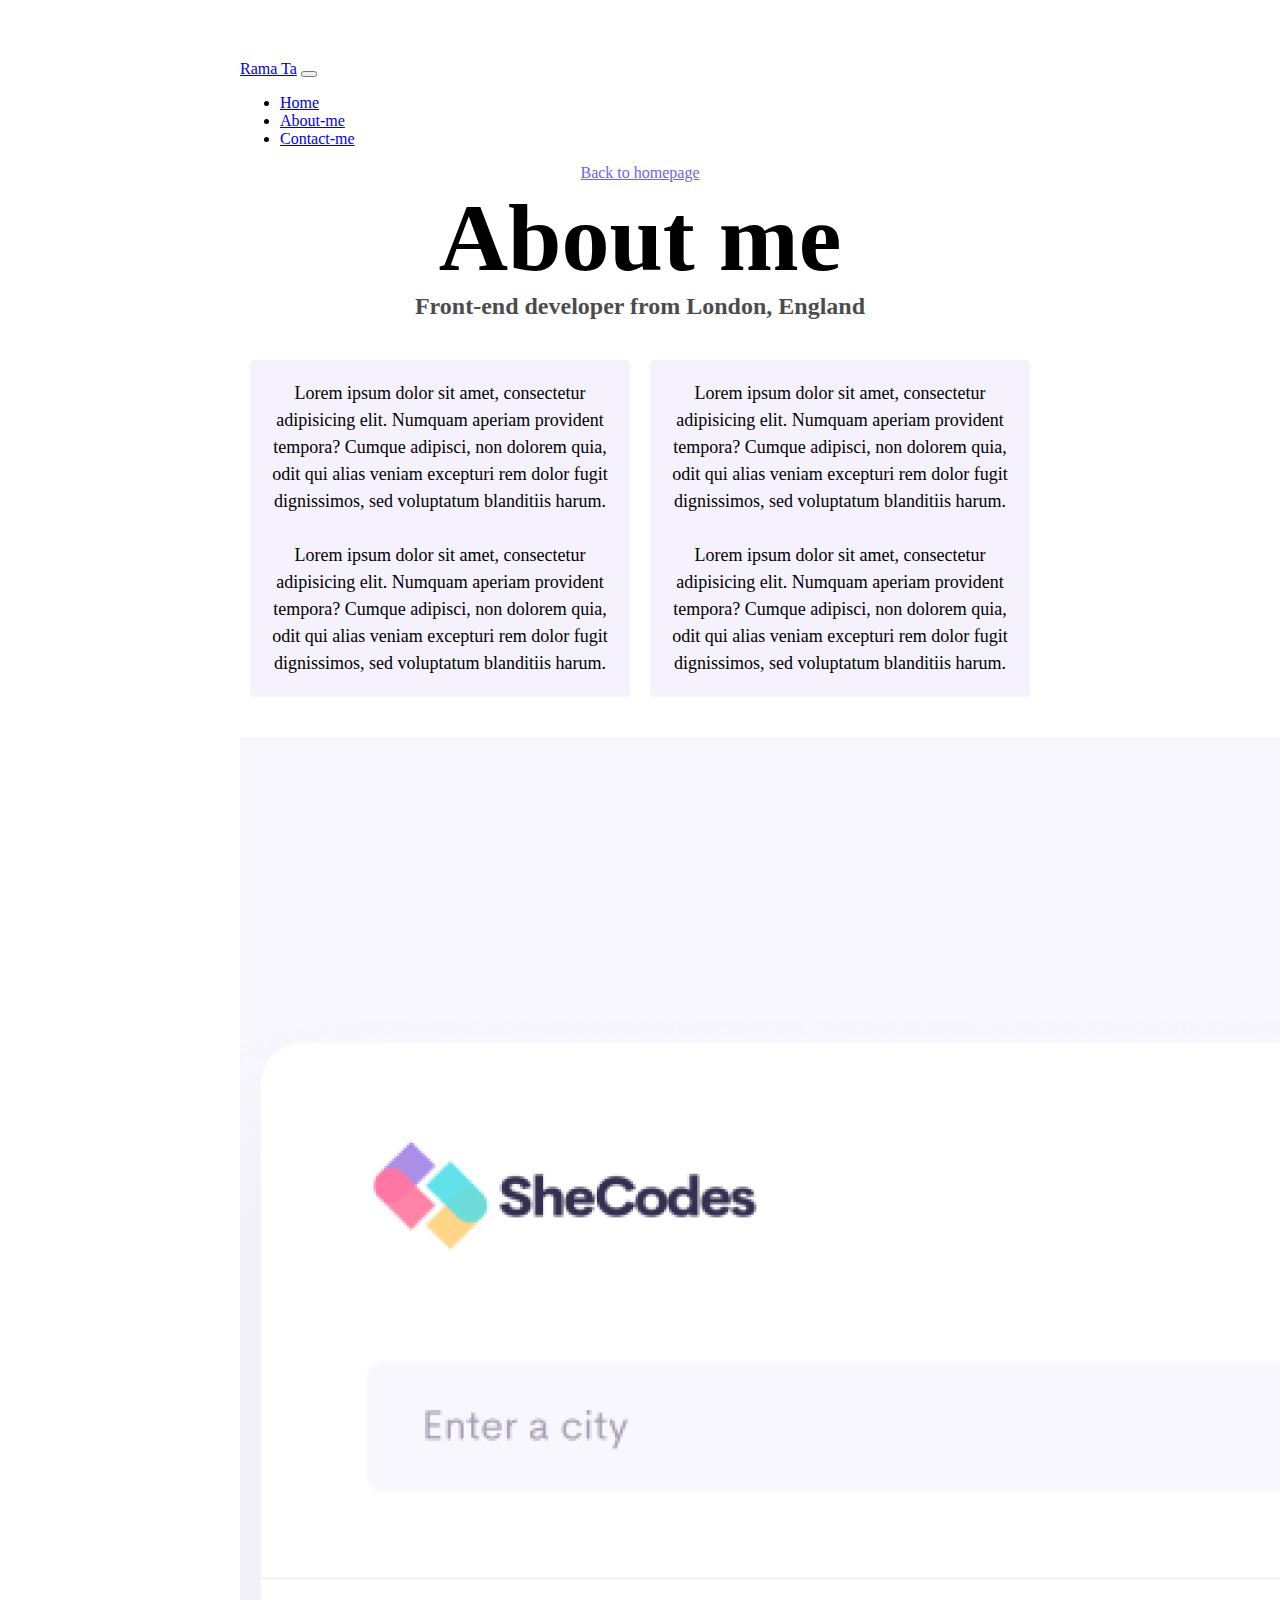
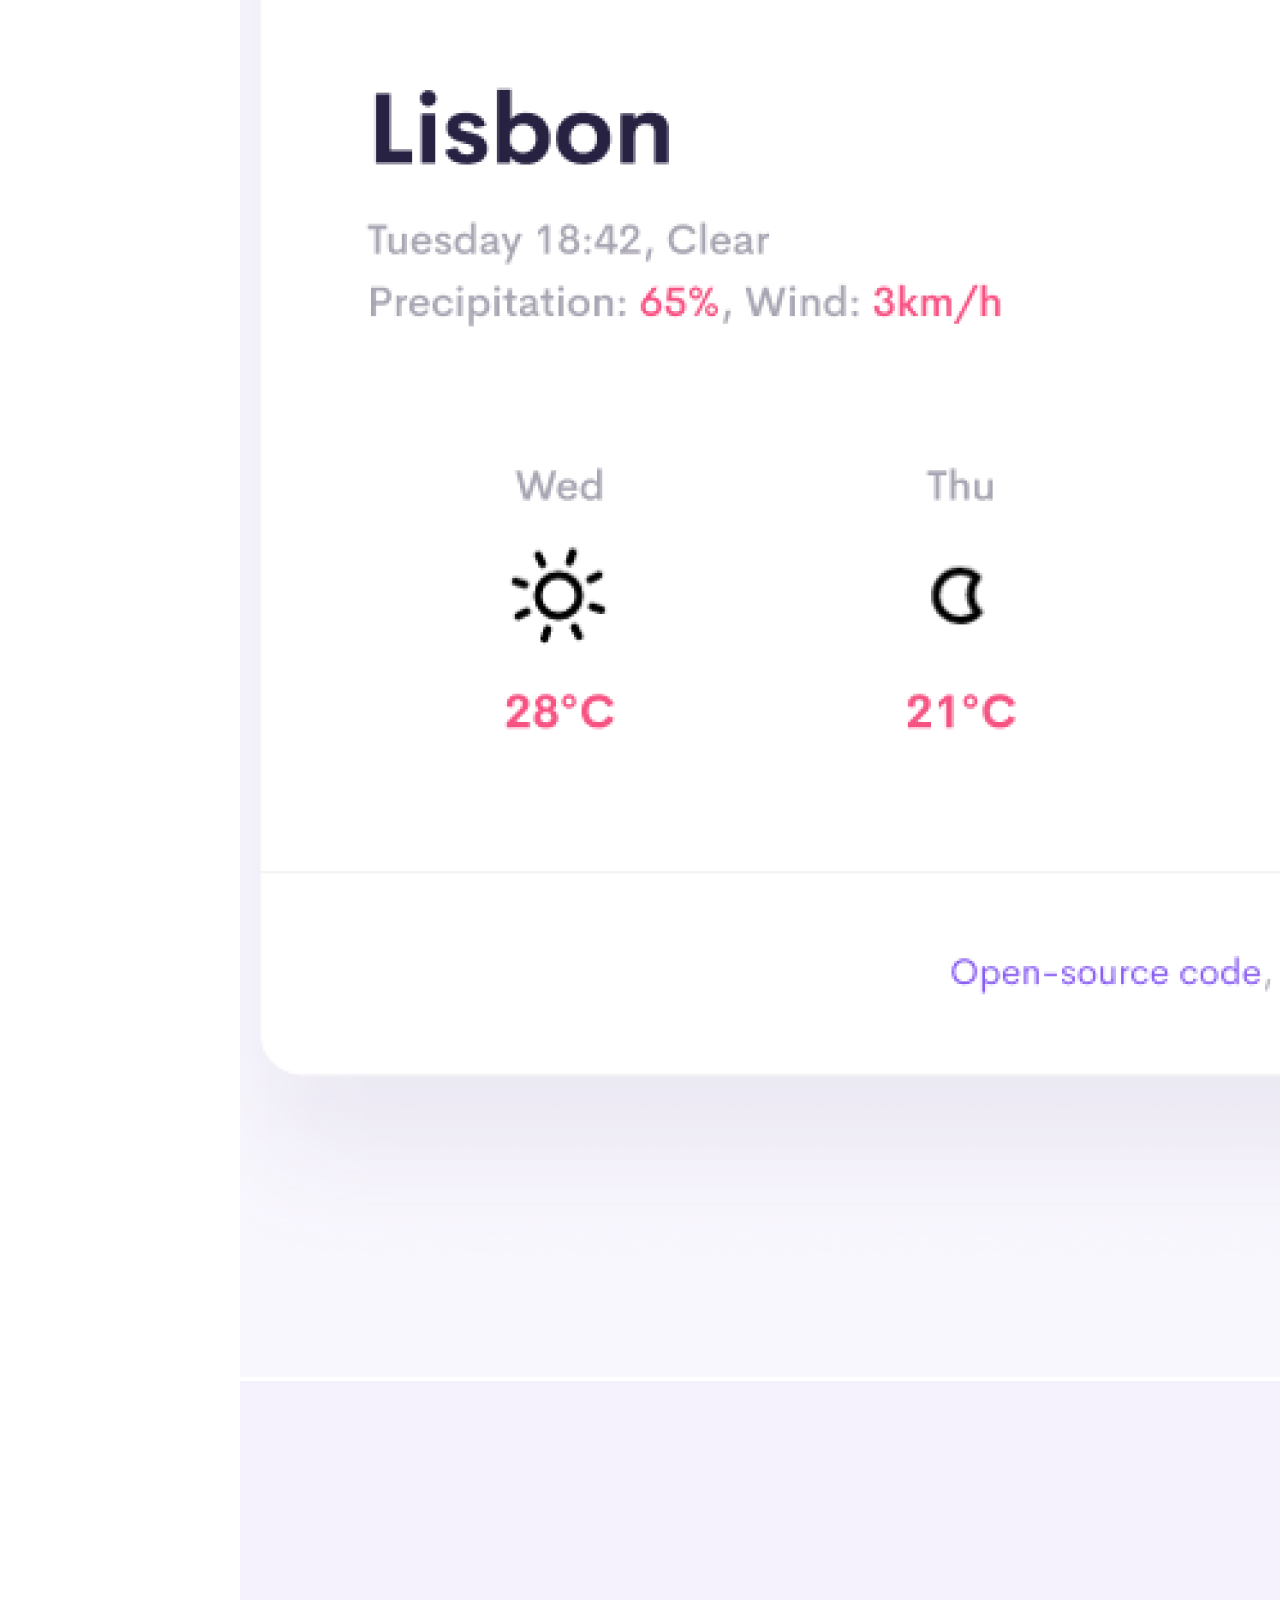
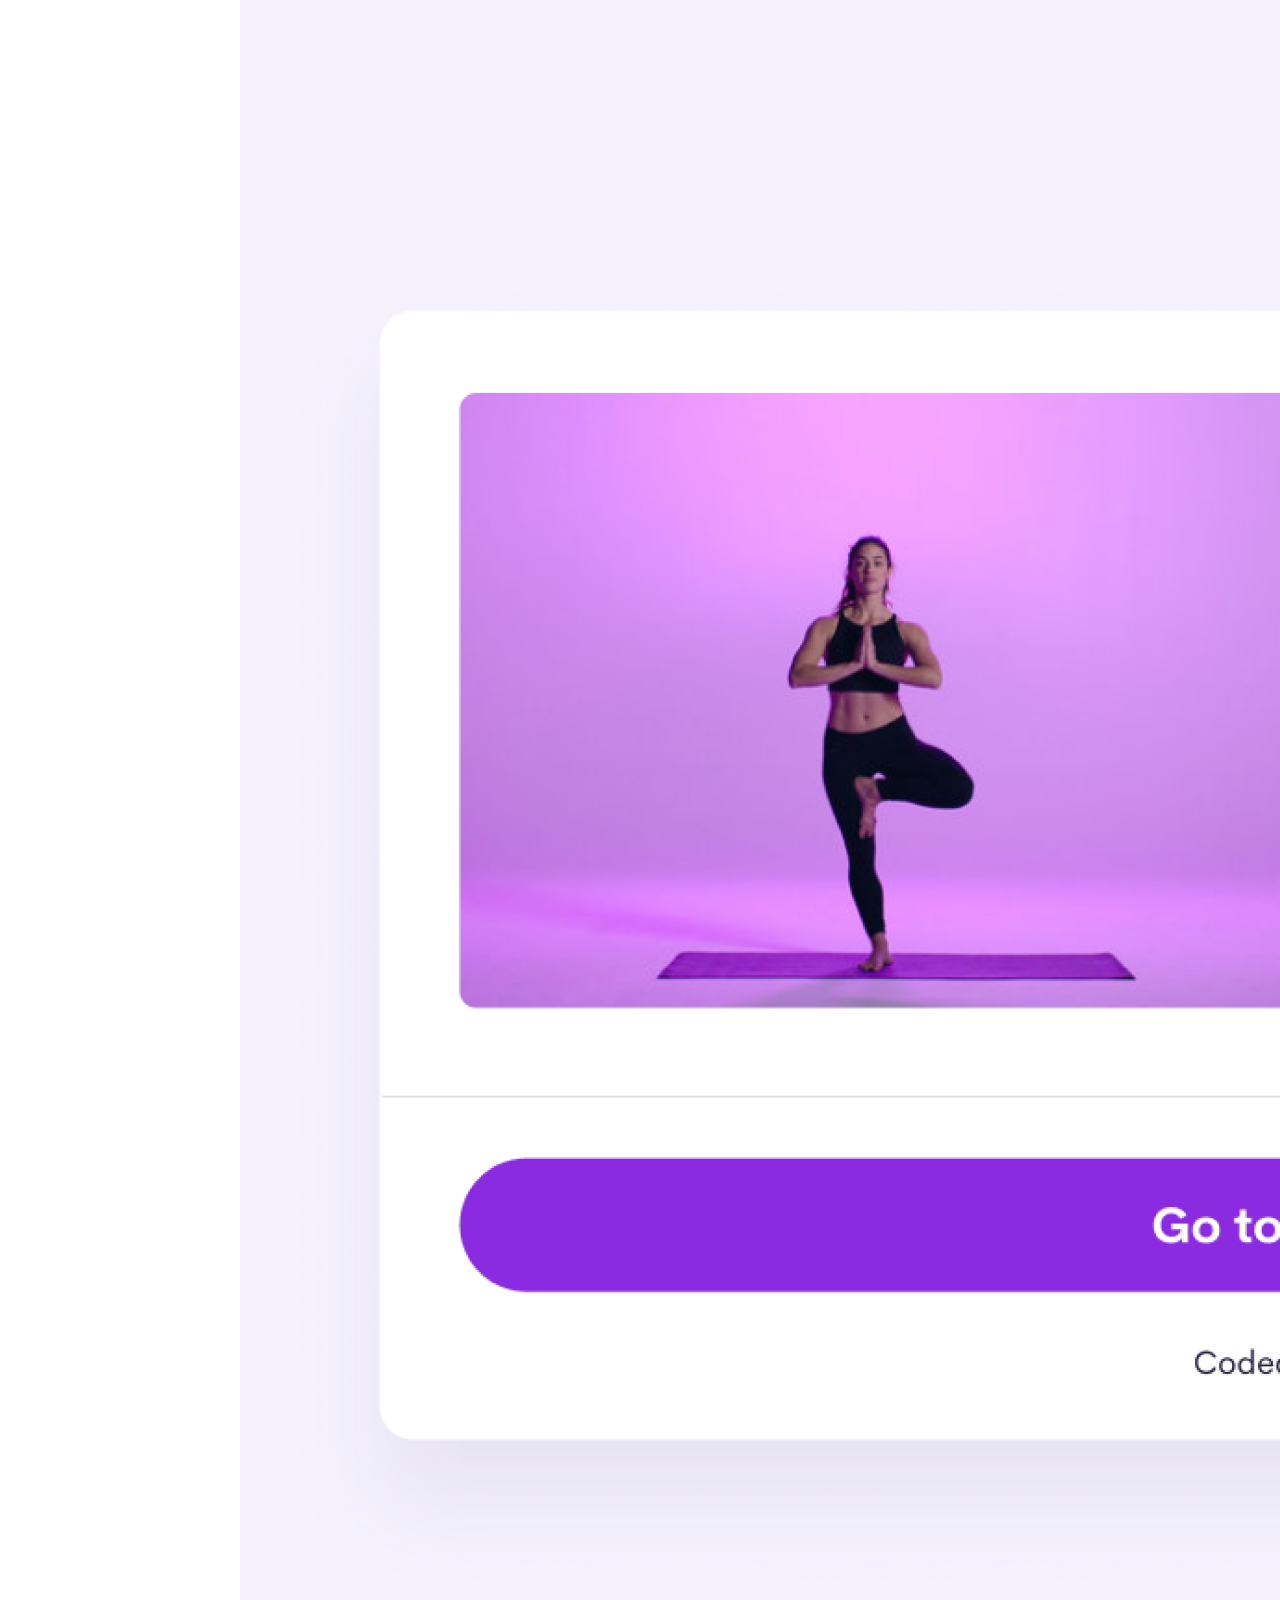
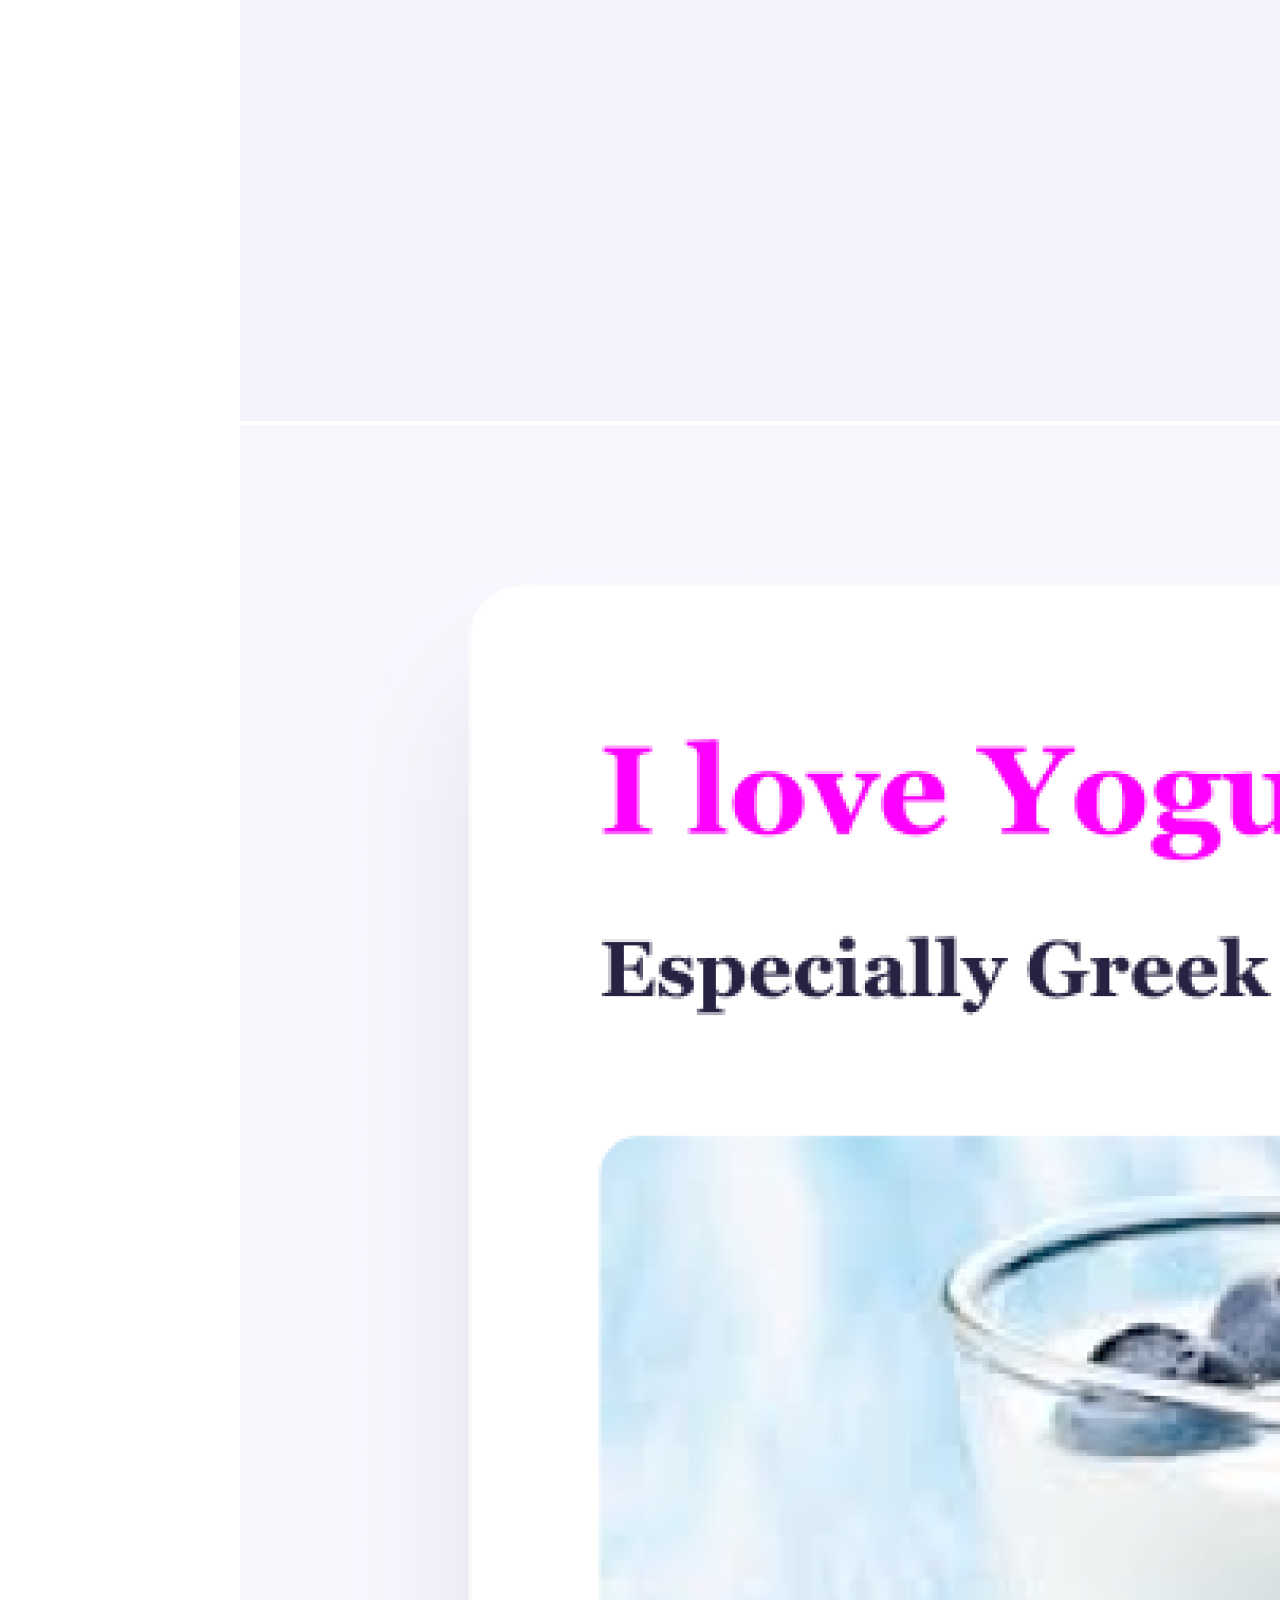
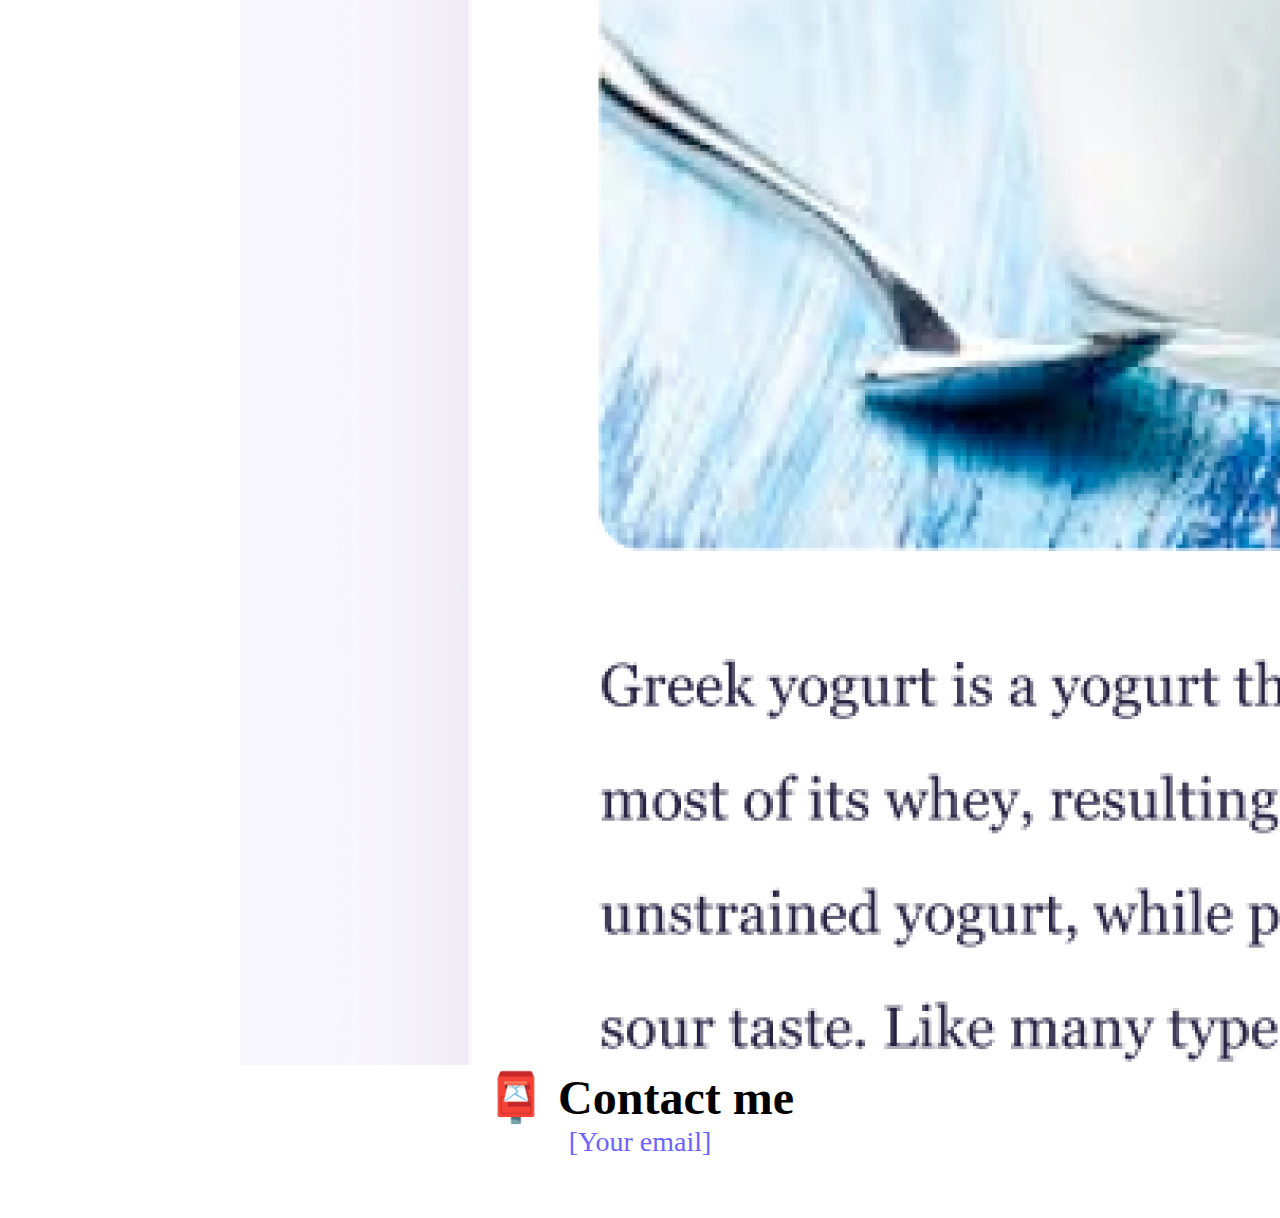
==== about.html @ 49648dfc "Initial commit" ====
<!DOCTYPE html>
<html lang="en">
  <head>
    <meta charset="UTF-8" />
    <meta http-equiv="X-UA-Compatible" content="IE=edge" />
    <meta name="viewport" content="width=device-width, initial-scale=1.0" />
    <link
      href="https://cdn.jsdelivr.net/npm/bootstrap@5.1.3/dist/css/bootstrap.min.css"
      rel="stylesheet"
      integrity="sha384-1BmE4kWBq78iYhFldvKuhfTAU6auU8tT94WrHftjDbrCEXSU1oBoqyl2QvZ6jIW3"
      crossorigin="anonymous"
    />

    <script
      src="https://cdn.jsdelivr.net/npm/bootstrap@5.1.3/dist/js/bootstrap.bundle.min.js"
      integrity="sha384-ka7Sk0Gln4gmtz2MlQnikT1wXgYsOg+OMhuP+IlRH9sENBO0LRn5q+8nbTov4+1p"
      crossorigin="anonymous"
    ></script>
    <link rel="stylesheet" href="style.css" />
    <title>About Ramata Bah</title>
  </head>
  <body>

    <nav class="navbar fixed-top navbar-light bg-light">
      <div class="container-fluid">
        <a class="navbar-brand" href="#">Rama Ta</a>
        <button
          class="navbar-toggler"
          type="button"
          data-bs-toggle="collapse"
          data-bs-target="#navbarSupportedContent"
          aria-controls="navbarSupportedContent"
          aria-expanded="false"
          aria-label="Toggle navigation"
        >
          <span class="navbar-toggler-icon"></span>
        </button>
        <div class="collapse navbar-collapse" id="navbarSupportedContent">
          <ul class="navbar-nav me-auto mb-2 mb-lg-0">
            <li class="nav-item">
              <a class="nav-link active" aria-current="page" href="index.html"
                >Home</a
              >
            </li>
            <li class="nav-item">
              <a class="nav-link" href="about.html">About-me</a>
            </li>
            <li class="nav-item">
              <a class="nav-link" href="about.html#contact">Contact-me</a>
            </li>

            
        </div>
      </div>
    </nav>
    <a href="index.html" class="homepage-link">Back to homepage</a>
    <h1>About me</h1>
    <h3>Front-end developer from London, England</h3>
    <div class="about-paragraphs">
      <p>
        Lorem ipsum dolor sit amet, consectetur adipisicing elit. Numquam
        aperiam provident tempora? Cumque adipisci, non dolorem quia, odit qui
        alias veniam excepturi rem dolor fugit dignissimos, sed voluptatum
        blanditiis harum.
        <br />
        <br />
        Lorem ipsum dolor sit amet, consectetur adipisicing elit. Numquam
        aperiam provident tempora? Cumque adipisci, non dolorem quia, odit qui
        alias veniam excepturi rem dolor fugit dignissimos, sed voluptatum
        blanditiis harum.
      </p>
      <p>
        Lorem ipsum dolor sit amet, consectetur adipisicing elit. Numquam
        aperiam provident tempora? Cumque adipisci, non dolorem quia, odit qui
        alias veniam excepturi rem dolor fugit dignissimos, sed voluptatum
        blanditiis harum.
        <br />
        <br />
        Lorem ipsum dolor sit amet, consectetur adipisicing elit. Numquam
        aperiam provident tempora? Cumque adipisci, non dolorem quia, odit qui
        alias veniam excepturi rem dolor fugit dignissimos, sed voluptatum
        blanditiis harum.
      </p>
    </div>

    <div class="container">
      <div class="row">
        <div class="col-md-4">
    <img src="images/weather.png" 
    class="img-fluid rounded shadow-sm p-2" />
        </div>
        <div class="col-md-4">
            <img src="images/yoga.png" 
            class="img-fluid rounded shadow-sm p-2" />
        </div>
        <div class="col-md-4">
            <img src="images/yogurt.png" 
            class="img-fluid rounded shadow-sm p-2" />
        </div>
    </div>
    </div>
    <div id="contact">
      <h2>📮 Contact me</h2>
      <a href="mailto:[email]" class="email-link"> [Your email] </a>
    </div>
  </body>
</html>
---- style.css ----
:root {
  --primary-color: #6c63ff;
  --secondary-color: #f5f2fe;
  --box-shadow: 0 5px 10px rgba(0, 0, 0, 0.3);
}

body {
  margin: 60px auto;
  max-width: 800px;
}

h1,
h2,
h3 {
  text-align: center;
  margin: 0;
}

h1 {
  font-size: 96px;
}

h2 {
  font-size: 48px;
}

h3 {
  font-size: 24px;
  opacity: 0.7;
}

p {
  background: var(--secondary-color);
  padding: 20px;
  border-radius: 4px;
  font-size: 18px;
  line-height: 1.5;
  text-align: center;
}

.navigation-links {
  display: flex;
  margin-top: 40px;
  justify-content: center;
}

.navigation-links a {
  margin: 20px;
  border-radius: 4px;
  padding: 20px 15px;
  text-decoration: none;
  text-transform: capitalize;
}

.contact-link {
  background: var(--primary-color);
  box-shadow: var(--box-shadow);
  color: white;
}

.about-link {
  color: var(--primary-color);
  border: 1px solid var(--primary-color);
}

.homepage-link {
  color: var(--primary-color);
  text-align: center;
  display: block;
}

.about-paragraphs {
  display: flex;
  margin: 30px 0;
}

.about-paragraphs p {
  margin: 10px;
}

.email-link {
  display: flex;
  justify-content: center;
  color: var(--primary-color);
  font-size: 28px;
  text-decoration: none;
}

.email-link:hover {
  text-decoration: underline;
}
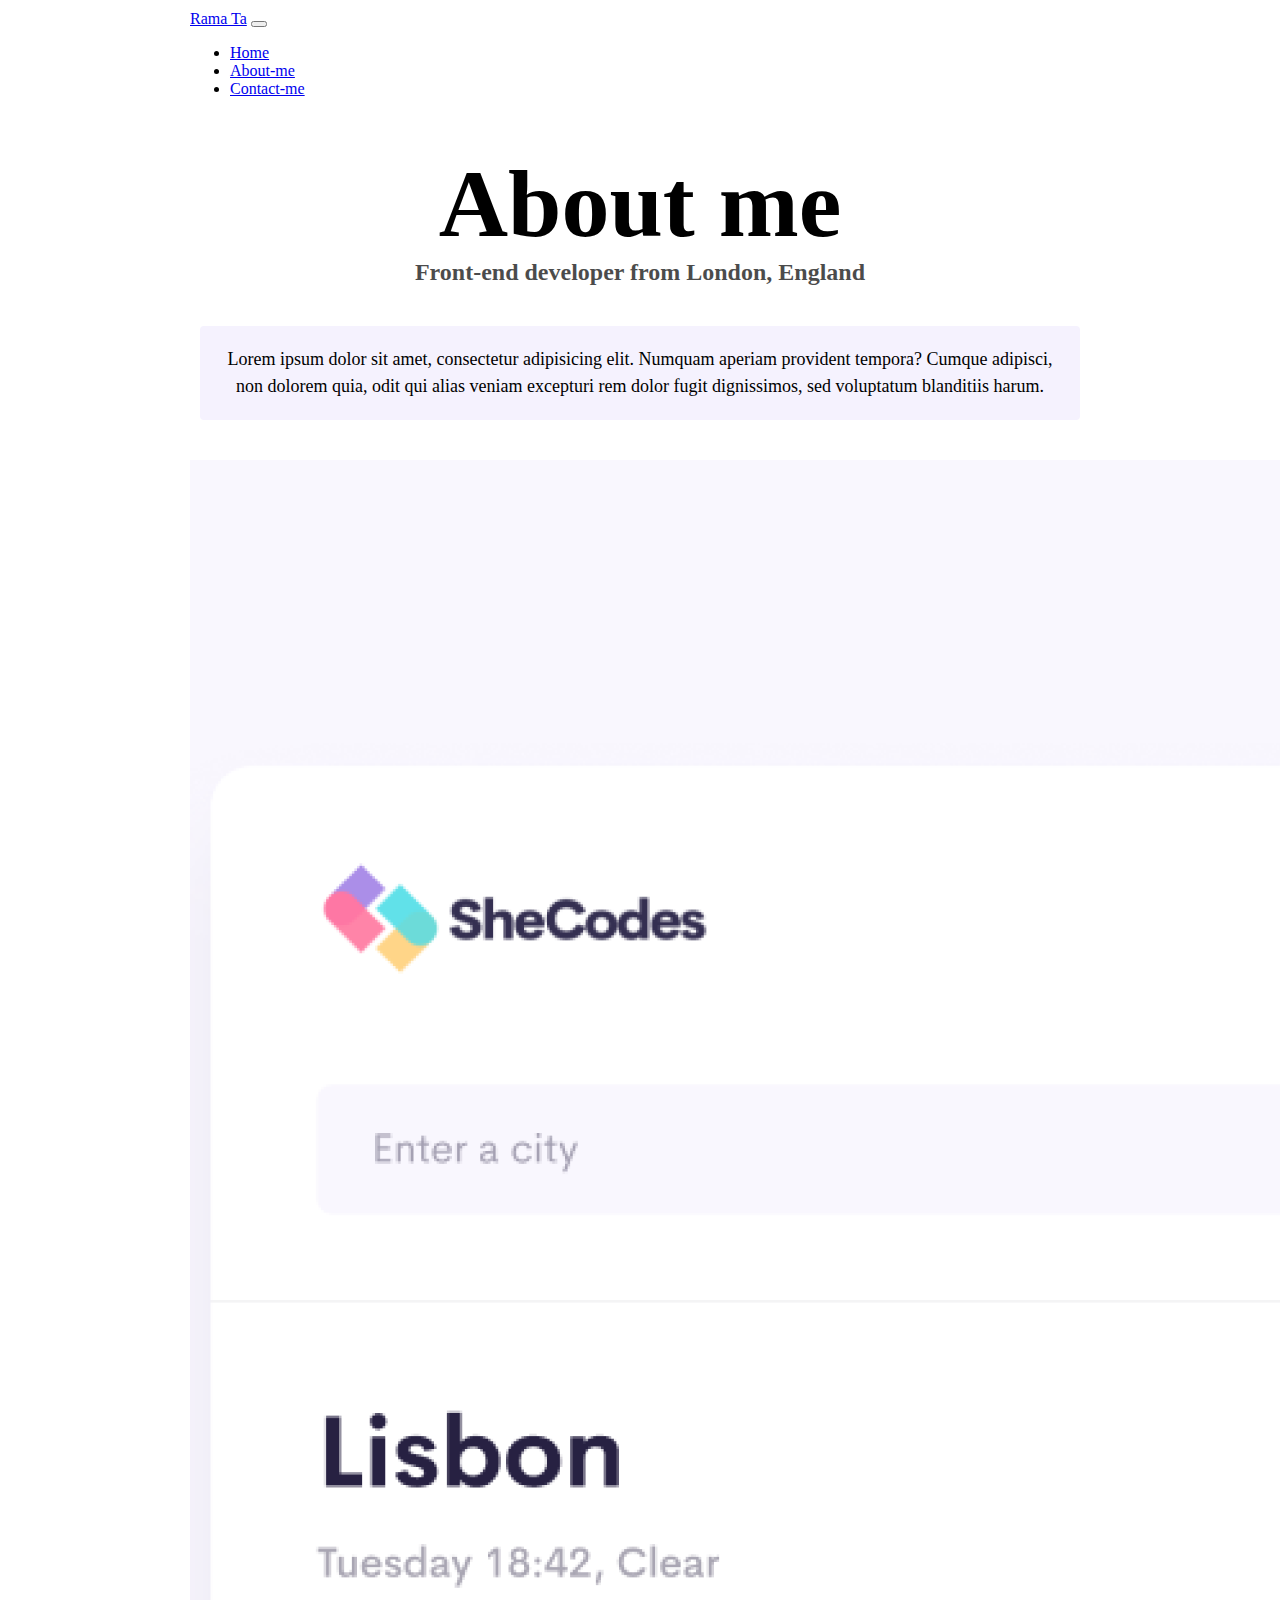
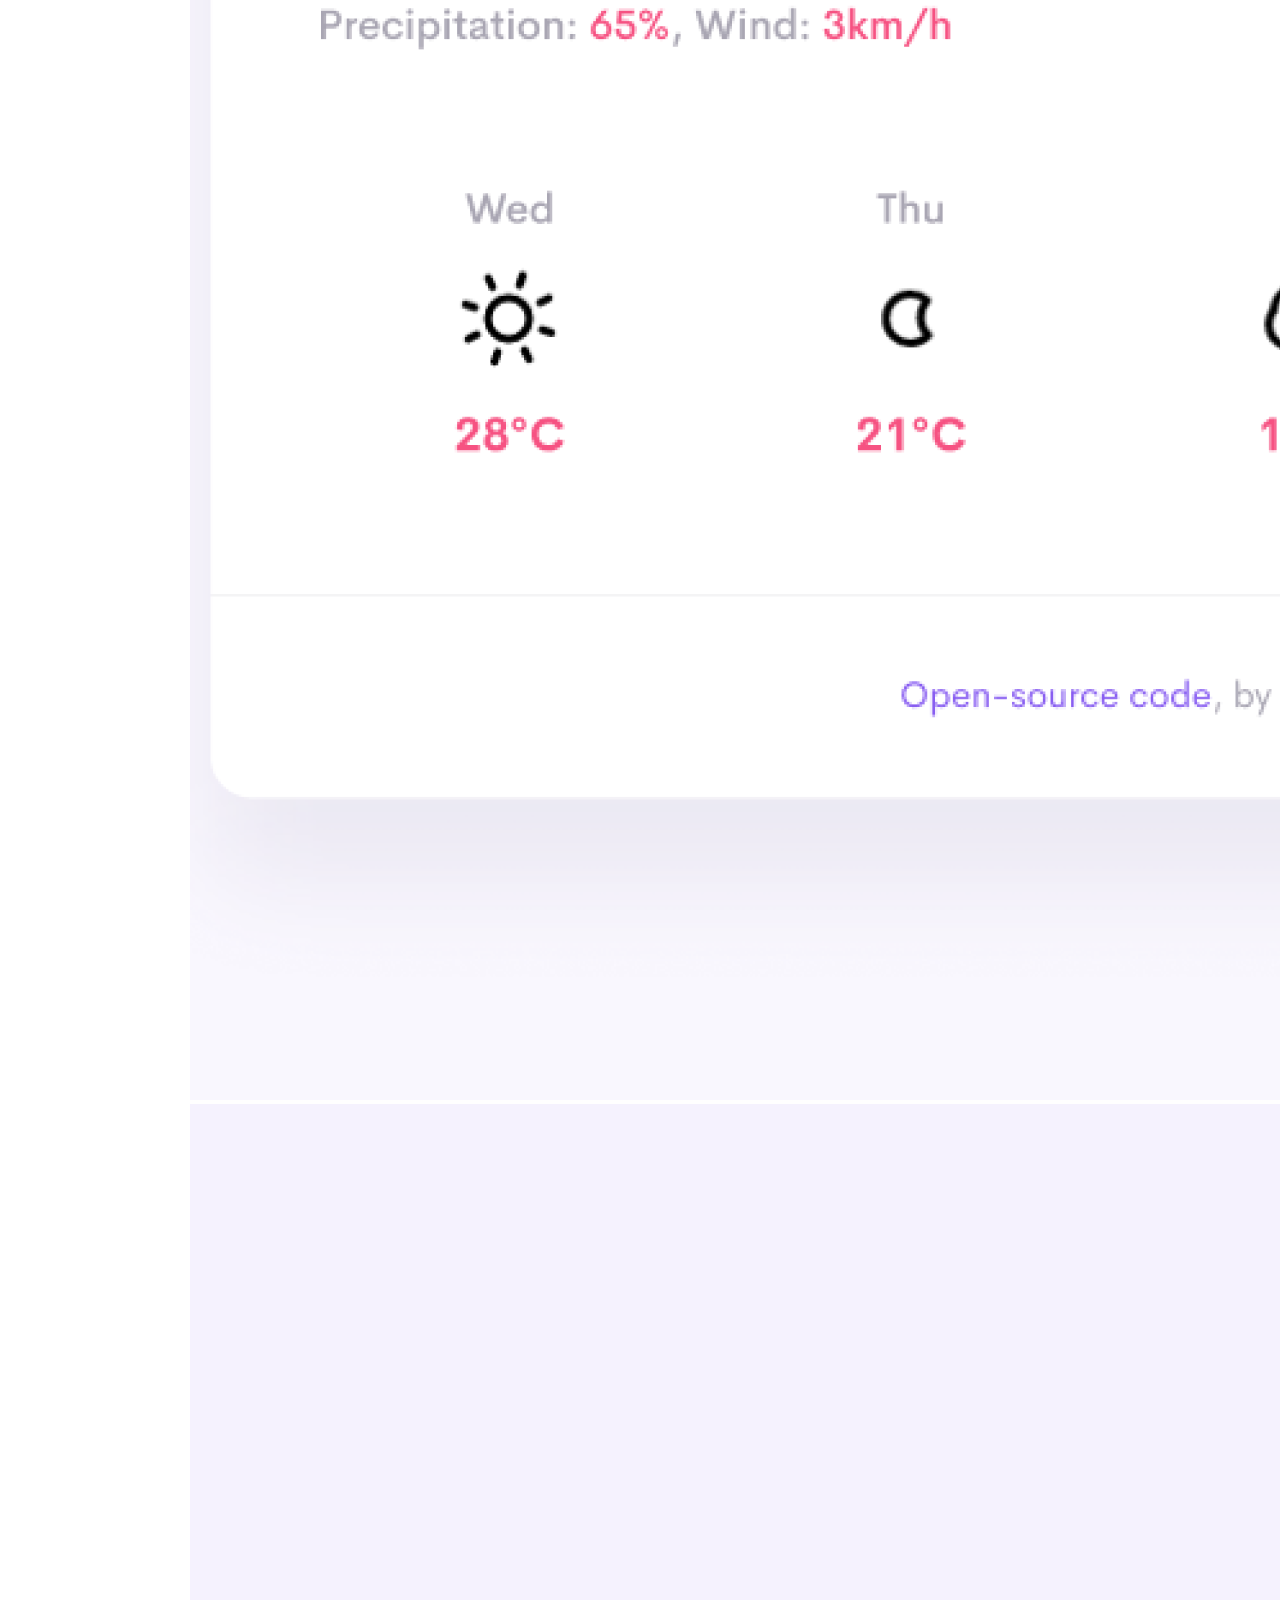
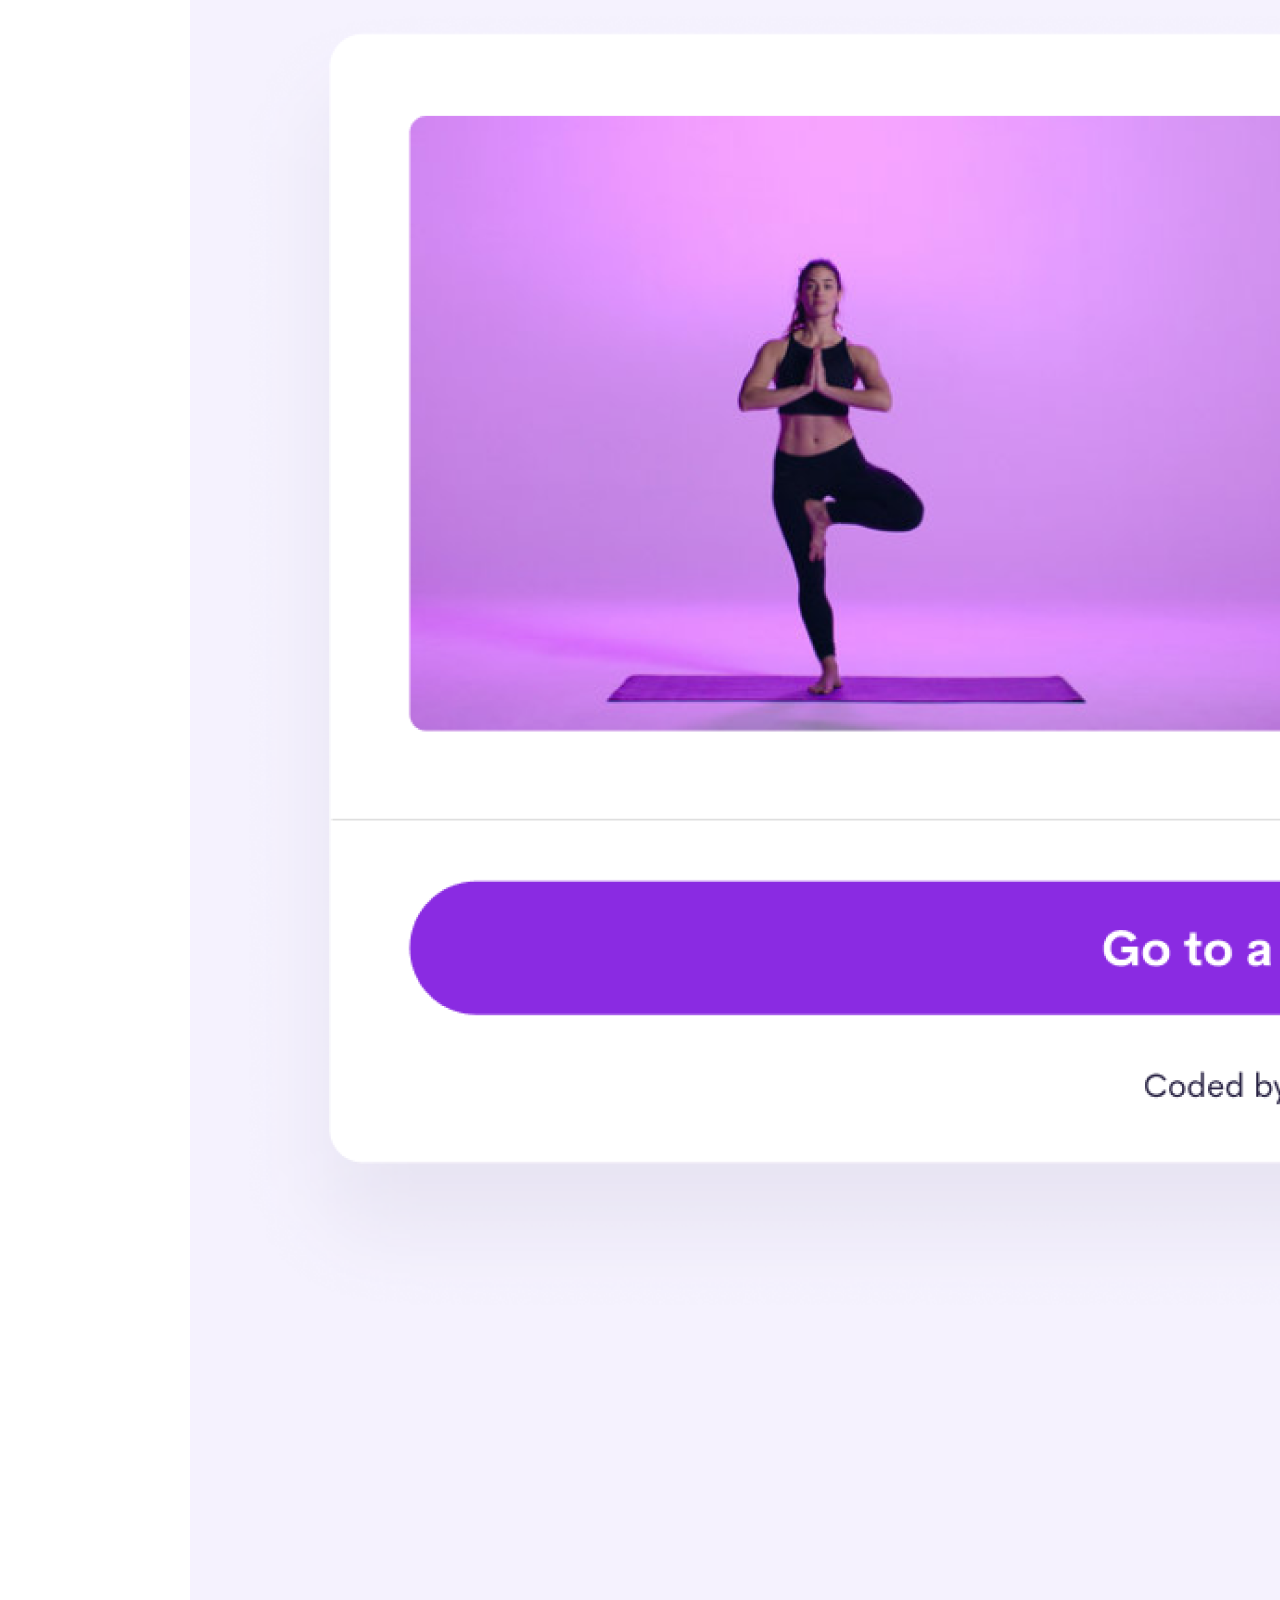
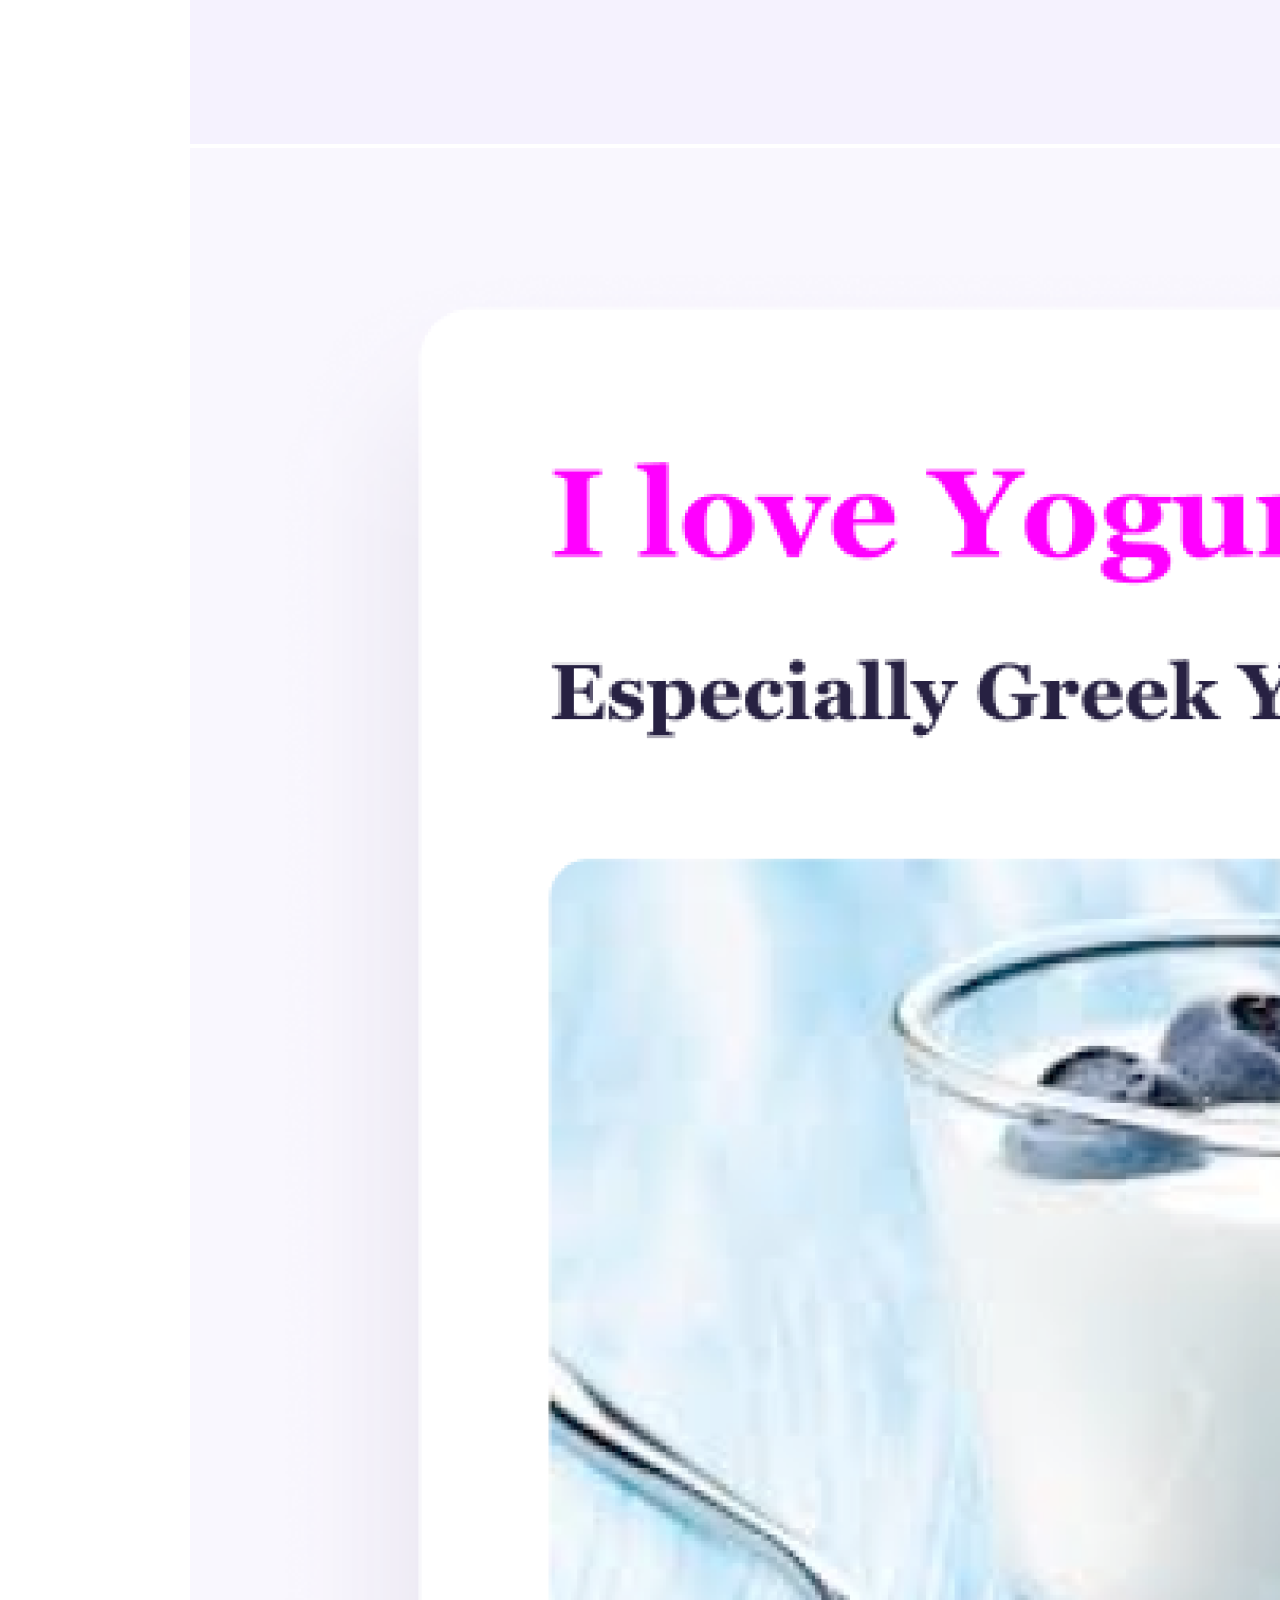
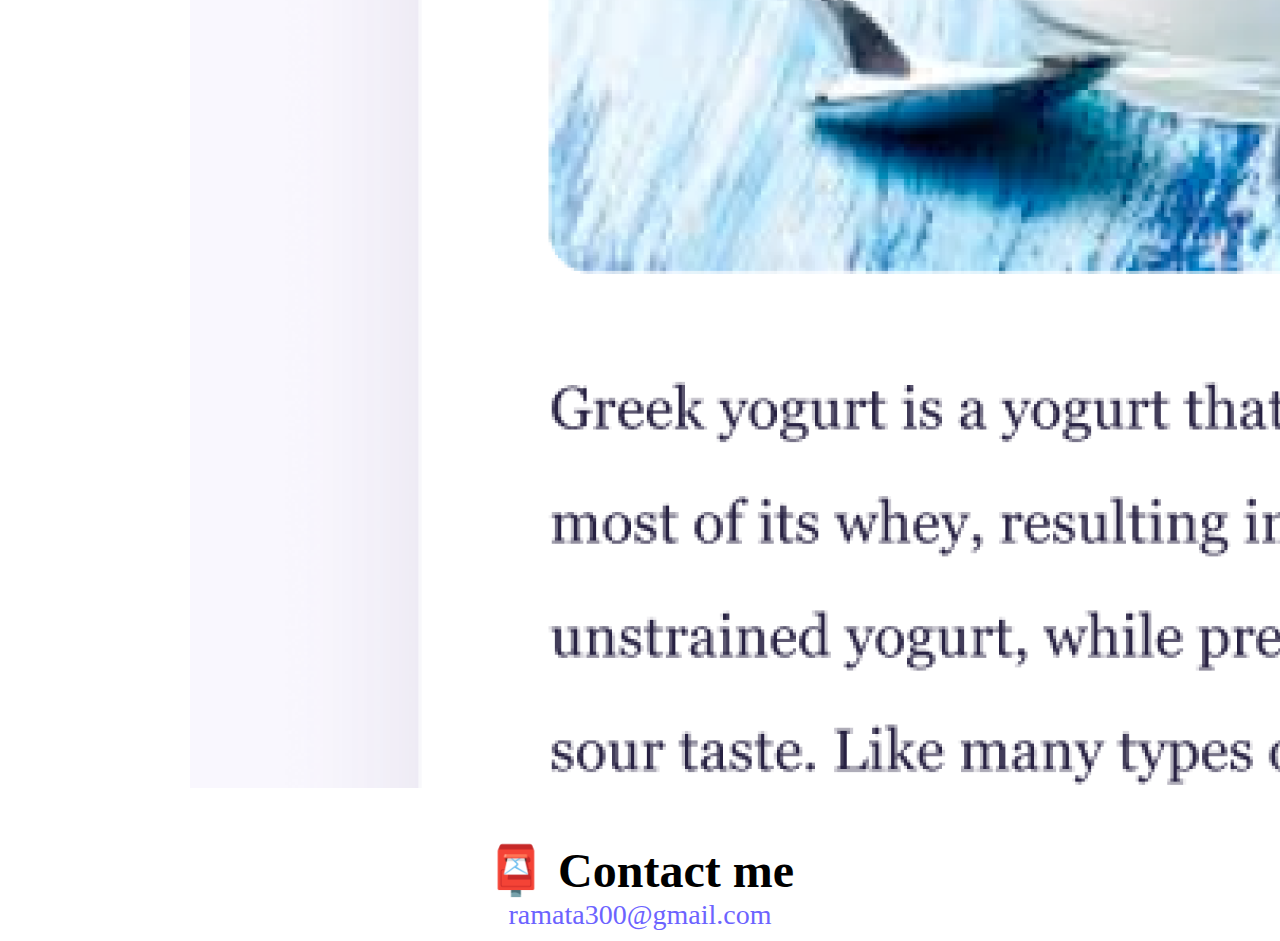
==== commit 8d3c5e6a: "commit to github" ====
--- a/about.html
+++ b/about.html
@@ -17,13 +17,13 @@
       crossorigin="anonymous"
     ></script>
     <link rel="stylesheet" href="style.css" />
-    <title>About Ramata Bah</title>
+    <title>About Me</title>
   </head>
   <body>
 
-    <nav class="navbar fixed-top navbar-light bg-light">
+    <nav class="navbar fixed-top navbar-expand-lg navbar-light bg-light">
       <div class="container-fluid">
-        <a class="navbar-brand" href="#">Rama Ta</a>
+        <a class="navbar-brand ms-5" href="#">Rama Ta</a>
         <button
           class="navbar-toggler"
           type="button"
@@ -53,8 +53,7 @@
         </div>
       </div>
     </nav>
-    <a href="index.html" class="homepage-link">Back to homepage</a>
-    <h1>About me</h1>
+    <h1 class="top">About me</h1>
     <h3>Front-end developer from London, England</h3>
     <div class="about-paragraphs">
       <p>
@@ -62,25 +61,8 @@
         aperiam provident tempora? Cumque adipisci, non dolorem quia, odit qui
         alias veniam excepturi rem dolor fugit dignissimos, sed voluptatum
         blanditiis harum.
-        <br />
-        <br />
-        Lorem ipsum dolor sit amet, consectetur adipisicing elit. Numquam
-        aperiam provident tempora? Cumque adipisci, non dolorem quia, odit qui
-        alias veniam excepturi rem dolor fugit dignissimos, sed voluptatum
-        blanditiis harum.
       </p>
-      <p>
-        Lorem ipsum dolor sit amet, consectetur adipisicing elit. Numquam
-        aperiam provident tempora? Cumque adipisci, non dolorem quia, odit qui
-        alias veniam excepturi rem dolor fugit dignissimos, sed voluptatum
-        blanditiis harum.
-        <br />
-        <br />
-        Lorem ipsum dolor sit amet, consectetur adipisicing elit. Numquam
-        aperiam provident tempora? Cumque adipisci, non dolorem quia, odit qui
-        alias veniam excepturi rem dolor fugit dignissimos, sed voluptatum
-        blanditiis harum.
-      </p>
+       
     </div>
 
     <div class="container">
@@ -101,7 +83,7 @@
     </div>
     <div id="contact">
       <h2>📮 Contact me</h2>
-      <a href="mailto:[email]" class="email-link"> [Your email] </a>
+      <a href="mailto:ramata300@gmail.com" class="email-link"> ramata300@gmail.com </a>
     </div>
   </body>
 </html>
--- a/style.css
+++ b/style.css
@@ -5,8 +5,8 @@
 }
 
 body {
-  margin: 60px auto;
-  max-width: 800px;
+  margin: 10px auto;
+  max-width: 900px;
 }
 
 h1,
@@ -19,8 +19,12 @@
 h1 {
   font-size: 96px;
 }
+.top {
+  margin-top: 50px;
+}
 
 h2 {
+  padding-top: 50px;
   font-size: 48px;
 }
 
@@ -89,3 +93,12 @@
 .email-link:hover {
   text-decoration: underline;
 }
+.primary-link {
+  border-radius: 4px;
+  padding: 20px 15px;
+  text-decoration: none;
+  text-transform: capitalize;
+  background: var(--primary-color);
+  box-shadow: var(--shadow);
+  color: white;
+}
